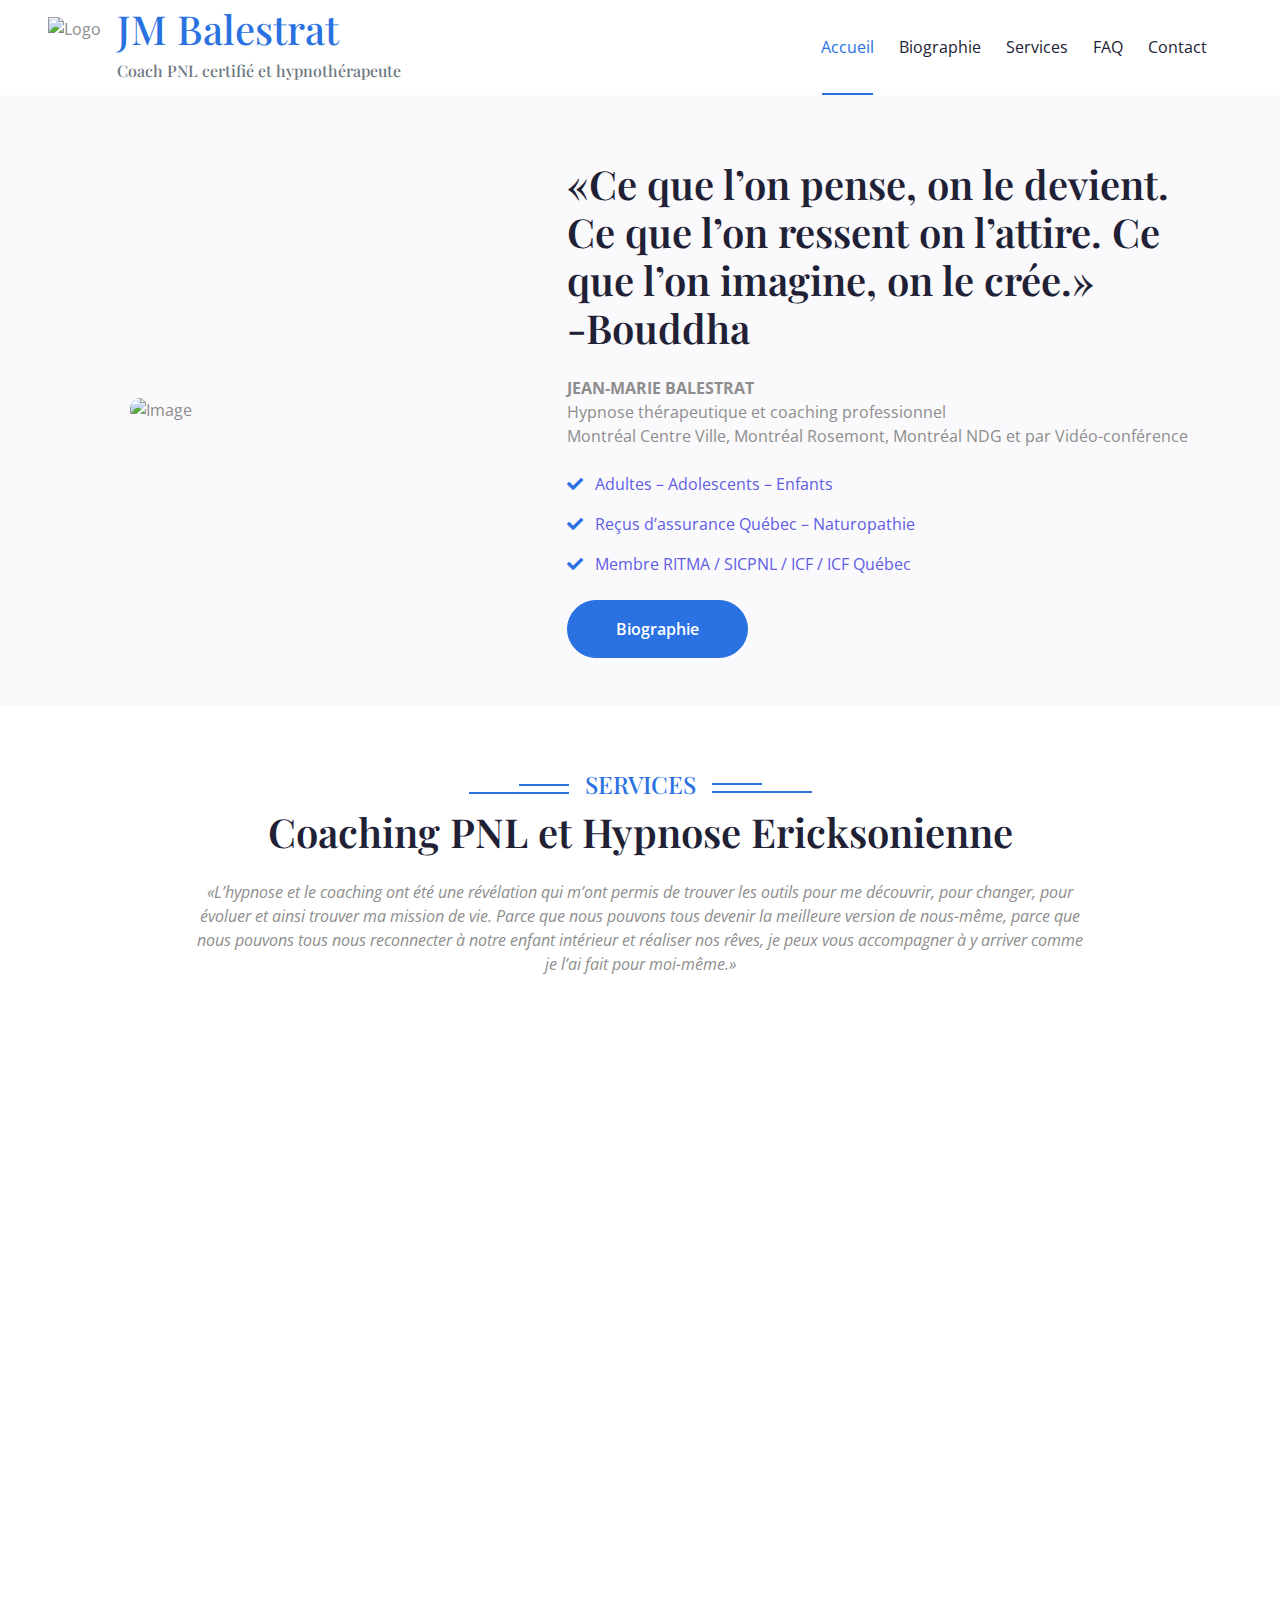
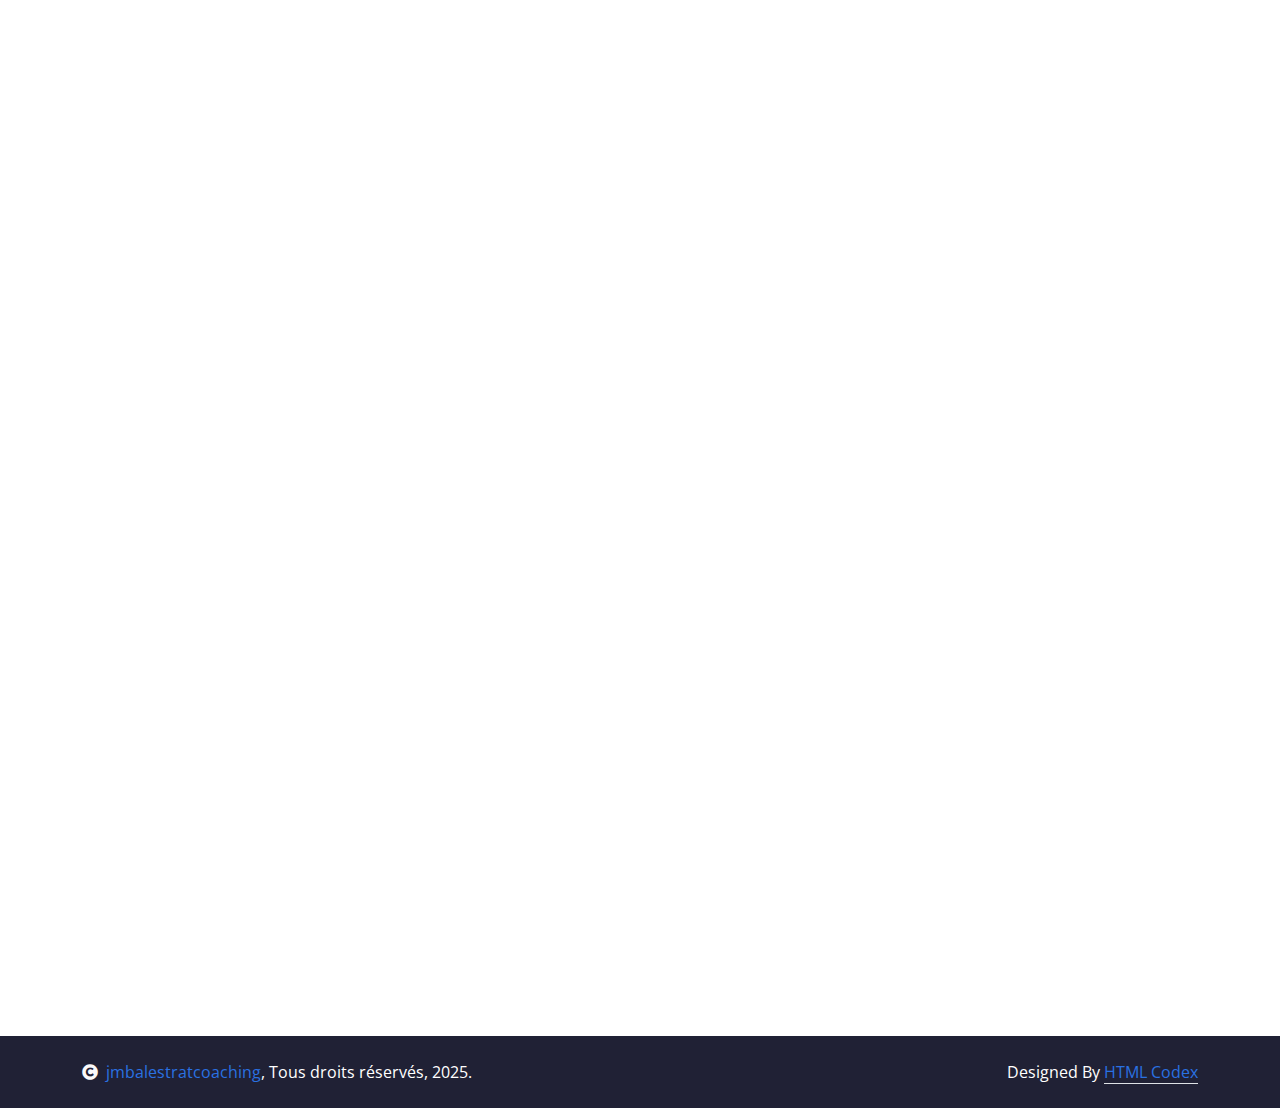
==== index.html @ 3e58485c "First commit" ====
<!DOCTYPE html>
<html lang="en">

    <head>
        <meta charset="utf-8">
        <title>Jean Marie Balestrat Coaching</title>
        <meta content="width=device-width, initial-scale=1.0" name="viewport">
        <meta content="" name="keywords">
        <meta content="" name="description">

        <!-- Google Web Fonts -->
        <link rel="preconnect" href="https://fonts.googleapis.com">
        <link rel="preconnect" href="https://fonts.gstatic.com" crossorigin>
        <link href="https://fonts.googleapis.com/css2?family=Open+Sans:wght@400;500;600&family=Playfair+Display:wght@400;500;600&display=swap" rel="stylesheet"> 

        <!-- Icon Font Stylesheet -->
        <link rel="stylesheet" href="https://use.fontawesome.com/releases/v5.15.4/css/all.css"/>
        <link href="https://cdn.jsdelivr.net/npm/bootstrap-icons@1.4.1/font/bootstrap-icons.css" rel="stylesheet">

        <!-- Libraries Stylesheet -->
        <link href="lib/animate/animate.min.css" rel="stylesheet">
        <link href="lib/owlcarousel/assets/owl.carousel.min.css" rel="stylesheet">

        <!-- Customized Bootstrap Stylesheet -->
        <link href="css/bootstrap.min.css" rel="stylesheet">

        <!-- Template Stylesheet -->
        <link href="css/style.css" rel="stylesheet">
    </head>

    <body>
        <!-- Spinner Start -->
        <div id="spinner" class="show bg-white position-fixed translate-middle w-100 vh-100 top-50 start-50 d-flex align-items-center justify-content-center">
            <div class="spinner-border text-primary" style="width: 3rem; height: 3rem;" role="status">
                <span class="sr-only">Loading...</span>
            </div>
        </div>
        <!-- Spinner End -->

        <!-- Navbar & Hero Start -->
        <div class="container-fluid position-relative p-0">
            <nav class="navbar navbar-expand-lg navbar-light bg-white px-4 px-lg-5 py-3 py-lg-0">
                <img src="img/jmbalestrat.png" alt="Logo" class="" style="height: 60px;">
                <a href="index.html" class="navbar-brand p-0 mx-3">
                    <h1 class="text-primary">JM Balestrat</h1>
                    <h2 class="text-muted" style="font-size: medium;">Coach PNL certifié et hypnothérapeute</h2>
                </a>
                <button class="navbar-toggler" type="button" data-bs-toggle="collapse" data-bs-target="#navbarCollapse">
                    <span class="fa fa-bars"></span>
                </button>
                <div class="collapse navbar-collapse" id="navbarCollapse">
                    <div class="navbar-nav ms-auto py-0">
                        <a href="index.html" class="nav-item nav-link active">Accueil</a>
                        <a href="about.html" class="nav-item nav-link">Biographie</a>
                        <a href="service.html" class="nav-item nav-link">Services</a>
                        <a href="feature.html" class="nav-item nav-link">FAQ</a>
                        <!-- <div class="nav-item dropdown">
                            <a href="#" class="nav-link dropdown-toggle" data-bs-toggle="dropdown">Pages</a>
                            <div class="dropdown-menu m-0">
                                <a href="appointment.html" class="dropdown-item">Appointment</a>
                                <a href="feature.html" class="dropdown-item">Features</a>
                                <a href="blog.html" class="dropdown-item">Our Blog</a>
                                <a href="team.html" class="dropdown-item">Our Team</a>
                                <a href="testimonial.html" class="dropdown-item">Testimonial</a>
                                <a href="404.html" class="dropdown-item">404 Page</a>
                            </div>
                        </div> -->
                        <a href="contact.html" class="nav-item nav-link">Contact</a>
                    </div>
                </div>
            </nav>
        </div>
        <!-- Navbar & Hero End -->

        <!-- About Start -->
        <div class="container-fluid about bg-light pt-5">
            <div class="container pt-5">
                <div class="row g-5 align-items-center my-3">
                    <div class="col-lg-5 wow fadeInLeft" data-wow-delay="0.2s">
                        <div class="about-img pb-5 ps-5">
                            <img src="img/jmbalestrat.png" class="img-fluid rounded w-100" style="object-fit: cover;" alt="Image">
                            <!-- <div class="about-img-inner">
                                <img src="img/about-2.jpg" class="img-fluid rounded-circle w-100 h-100" alt="Image">
                            </div> -->
                            <!-- <div class="about-experience">Jean-Marie Balestrat</div> -->
                        </div>
                    </div>
                    <div class="col-lg-7 wow fadeInRight" data-wow-delay="0.4s">
                        <div class="section-title text-start mb-5">
                            <!-- <h4 class="sub-title pe-3 mb-0">About Us</h4> -->
                            <h1 class="display-6 mb-4">«Ce que l’on pense, on le devient. Ce que l’on ressent on l’attire. Ce que l’on imagine, on le crée.» <br>-Bouddha</h1>
                            <p class="mb-4"><b>JEAN-MARIE BALESTRAT</b><br> Hypnose thérapeutique et coaching professionnel <br> Montréal Centre Ville, Montréal Rosemont, Montréal NDG et par Vidéo-conférence</p>
                            <div class="mb-4">
                                <p class="text-secondary"><i class="fa fa-check text-primary me-2"></i> Adultes – Adolescents – Enfants</p>
                                <p class="text-secondary"><i class="fa fa-check text-primary me-2"></i> Reçus d’assurance Québec – Naturopathie</p>
                                <p class="text-secondary"><i class="fa fa-check text-primary me-2"></i> Membre RITMA / SICPNL / ICF / ICF Québec</p>
                            </div>
                            <a href="about.html" class="btn btn-primary rounded-pill text-white py-3 px-5">Biographie</a>
                        </div>
                    </div>
                </div>
            </div>
        </div>
        <!-- About End -->


        <!-- Services Start -->
        <div class="container-fluid service">
            <div class="container py-5">
                <div class="section-title mb-5 wow fadeInUp" data-wow-delay="0.2s">
                    <div class="sub-style">
                        <h4 class="sub-title px-3 mb-0">Services</h4>
                    </div>
                    <h1 class="display-6 mb-4 mt-2">Coaching PNL et Hypnose Ericksonienne</h1>
                    <p class="my-3"><i>«L’hypnose et le coaching ont été une révélation qui m’ont permis de trouver les outils pour me découvrir, pour changer, pour évoluer et ainsi trouver ma mission de vie.
                        Parce que nous pouvons tous devenir la meilleure version de nous-même, parce que nous pouvons tous nous reconnecter à notre enfant intérieur et réaliser nos rêves, je peux vous accompagner à y arriver comme je l’ai fait pour moi-même.»</i></p>
                </div>
                <div class="row g-4 justify-content-center">
                    <div class="col-4 wow fadeInUp" data-wow-delay="0.1s">
                        <div class="service-item rounded">
                           <div class="service-img rounded-top">
                                <img src="img/coachingpnl.png" class="img-fluid rounded-top w-100" alt="">
                           </div>
                            <div class="service-content rounded-bottom bg-light p-4">
                                <div class="service-content-inner">
                                    <h5 class="mb-4">Coaching PNL</h5>
                                    <p class="mb-4">Dolor, sit amet consectetur adipisicing elit. Soluta inventore cum accusamus, dolor qui ullam</p>
                                    <!-- <a href="#" class="btn btn-primary rounded-pill text-white py-2 px-4 mb-2">Read More</a> -->
                                </div>
                            </div>
                        </div>
                    </div>
                    <div class="col-4 wow fadeInUp" data-wow-delay="0.3s">
                        <div class="service-item rounded">
                           <div class="service-img rounded-top">
                                <img src="img/hypnose.jpg" class="img-fluid rounded-top w-100" alt="">
                           </div>
                            <div class="service-content rounded-bottom bg-light p-4">
                                <div class="service-content-inner">
                                    <h5 class="mb-4">Hypnose Ericksonienne</h5>
                                    <p class="mb-4">Dolor, sit amet consectetur adipisicing elit. Soluta inventore cum accusamus, dolor qui ullam</p>
                                    <!-- <a href="#" class="btn btn-primary rounded-pill text-white py-2 px-4 mb-2">Read More</a> -->
                                </div>
                            </div>
                        </div>
                    </div>
                    <div class="col-12 text-center wow fadeInUp" data-wow-delay="0.2s">
                        <a class="btn btn-primary rounded-pill text-white py-3 px-5" href="#">En savoir plus</a>
                    </div>
                </div>
            </div>
        </div>
        <!-- Services End -->

        <!-- Testimonial Start -->
        <div class="container-fluid testimonial py-5 wow zoomInDown" data-wow-delay="0.1s">
            <div class="container pb-5">
                <div class="section-title">
                    <h1 class="display-5">Ce qu'ils en pensent</h1>
                </div>
                <div class="testimonial-carousel owl-carousel">
                    <div class="testimonial-item">
                        <div class="testimonial-inner p-5">
                            <div class="testimonial-inner-img mb-4">
                                <img src="img/reviews1image.png" class="img-fluid rounded-circle" alt="">
                            </div>
                            <p class="text-white fs-7 px-2">Excellente expérience. Jean-Marie Balestrat est vraiment compétent et humain. J'ai cessé de fumer et j'ai appris plusieurs choses sur moi. Je le recommande sans hésitation.
                            </p>
                            <div class="text-center">
                                <div class="d-flex justify-content-center">
                                    <i class="fas fa-star text-secondary"></i>
                                    <i class="fas fa-star text-secondary"></i>
                                    <i class="fas fa-star text-secondary"></i>
                                    <i class="fas fa-star text-secondary"></i>
                                    <i class="fas fa-star text-secondary"></i>
                                </div>
                                <h5 class="my-2">Monique Lévesque</h5>
                            </div>
                        </div>
                    </div>
                    <div class="testimonial-item">
                        <div class="testimonial-inner p-5">
                            <div class="testimonial-inner-img mb-4">
                                <img src="img/reviews2image.png" class="img-fluid rounded-circle" alt="">
                            </div>
                            <p class="text-white fs-7 px-2">Super belle expérience je recommande absolument Jean-Marie Balestrat. Merveilleux et très attentionné. Moi c’était pour le deuil de mon père et l’expérience m’a beaucoup aidée.
                            </p>
                            <div class="text-center">
                                <div class="d-flex justify-content-center">
                                    <i class="fas fa-star text-secondary"></i>
                                    <i class="fas fa-star text-secondary"></i>
                                    <i class="fas fa-star text-secondary"></i>
                                    <i class="fas fa-star text-secondary"></i>
                                    <i class="fas fa-star text-secondary"></i>
                                </div>
                                <h5 class="my-2">Linda Provencal</h5>
                            </div>
                        </div>
                    </div>
                </div>
                <div class="col-12 text-center wow fadeInUp mt-5" data-wow-delay="0.2s">
                    <a class="btn btn-primary rounded-pill text-white py-3 px-5" target="_blank" 
                    href="https://www.google.com/maps/place/Solutions+Hypnosis+Jean+Marie+Balestrat/@45.5561434,-73.570605,17z/data=!4m16!1m9!3m8!1s0x4cc91db3c9da1457:0x9fa3d6c84cbbb3fb!2sSolutions+Hypnosis+Jean+Marie+Balestrat!8m2!3d45.5561434!4d-73.570605!9m1!1b1!16s%2Fg%2F11s60h0s4y!3m5!1s0x4cc91db3c9da1457:0x9fa3d6c84cbbb3fb!8m2!3d45.5561434!4d-73.570605!16s%2Fg%2F11s60h0s4y?entry=ttu&g_ep=EgoyMDI1MDMwNC4wIKXMDSoASAFQAw%3D%3D">
                    Voir plus de témoignages</a>
                </div>
            </div>
        </div>
        <!-- Testimonial End -->

        <!-- Footer Start -->
        <div class="container-fluid footer py-5 wow fadeIn" data-wow-delay="0.2s">
            <div class="container py-5">
                <div class="row g-5 justify-content-center text-center">
                    <div class="col-4">
                        <div class="footer-item d-flex flex-column">
                            <h4 class="mb-4 text-white">Liens rapides</h4>
                            <a href=""><i class="fas fa-angle-right me-2"></i> Biographie</a>
                            <a href=""><i class="fas fa-angle-right me-2"></i> Services</a>
                            <a href=""><i class="fas fa-angle-right me-2"></i> FAQ</a>
                            <a href=""><i class="fas fa-angle-right me-2"></i> Contact</a>
                        </div>
                    </div>
                    <div class="col-4">
                        <div class="footer-item d-flex flex-column">
                            <h4 class="mb-4 text-white">Contact</h4>
                            <a href=""><i class="fa fa-map-marker-alt me-2"></i> Montréal Centre-ville, NDG et Rosemont</a>
                            <a href=""><i class="fas fa-envelope me-2"></i> jm.balestrat@solutionshypnose.ca</a>
                            <a href=""><i class="fas fa-phone me-2"></i> +1 514 248 8753</a>
                        </div>
                    </div>
                </div>
            </div>
        </div>
        <!-- Footer End -->
        
        <!-- Copyright Start -->
        <div class="container-fluid copyright py-4">
            <div class="container">
                <div class="row g-4 align-items-center">
                    <div class="col-md-6 text-center text-md-start mb-md-0">
                        <span class="text-white"><a href="#"><i class="fas fa-copyright text-light me-2"></i>jmbalestratcoaching</a>, Tous droits réservés, 2025.</span>
                    </div>
                    <div class="col-md-6 text-center text-md-end text-white">
                        Designed By <a class="border-bottom" href="https://htmlcodex.com">HTML Codex</a>
                    </div>
                </div>
            </div>
        </div>
        <!-- Copyright End -->

        <!-- Back to Top -->
        <!-- <a href="#" class="btn btn-primary btn-lg-square back-to-top"><i class="fa fa-arrow-up"></i></a>    -->

        <!-- JavaScript Libraries -->
        <script src="https://ajax.googleapis.com/ajax/libs/jquery/3.6.4/jquery.min.js"></script>
        <script src="https://cdn.jsdelivr.net/npm/bootstrap@5.0.0/dist/js/bootstrap.bundle.min.js"></script>
        <script src="lib/wow/wow.min.js"></script>
        <script src="lib/easing/easing.min.js"></script>
        <script src="lib/waypoints/waypoints.min.js"></script>
        <script src="lib/owlcarousel/owl.carousel.min.js"></script>
        

        <!-- Template Javascript -->
        <script src="js/main.js"></script>
        
    </body>

</html>
---- css/style.css ----
/*** Spinner Start ***/
/*** Spinner ***/
#spinner {
    opacity: 0;
    visibility: hidden;
    transition: opacity .5s ease-out, visibility 0s linear .5s;
    z-index: 99999;
}

#spinner.show {
    transition: opacity .5s ease-out, visibility 0s linear 0s;
    visibility: visible;
    opacity: 1;
}
/*** Spinner End ***/

.back-to-top {
    position: fixed;
    right: 30px;
    bottom: 30px;
    display: flex;
    width: 45px;
    height: 45px;
    align-items: center;
    justify-content: center;
    transition: 0.5s;
    z-index: 99;
}

/*** Button Start ***/
.btn {
    font-weight: 600;
    transition: .5s;
}

.btn-square {
    width: 32px;
    height: 32px;
}

.btn-sm-square {
    width: 34px;
    height: 34px;
}

.btn-md-square {
    width: 44px;
    height: 44px;
}

.btn-lg-square {
    width: 56px;
    height: 56px;
}

.btn-square,
.btn-sm-square,
.btn-md-square,
.btn-lg-square {
    padding: 0;
    display: flex;
    align-items: center;
    justify-content: center;
    font-weight: normal;
    border-radius: 50%;
}

.btn.btn-primary {
    box-shadow: inset 0 0 0 0 var(--bs-primary);
}

.btn.btn-primary:hover {
    box-shadow: inset 300px 0 0 0 var(--bs-light) !important;
    color: var(--bs-primary) !important;
}

.btn.btn-light {
    box-shadow: inset 0 0 0 0 var(--bs-primary);
}

.btn.btn-light:hover {
    box-shadow: inset 300px 0 0 0 var(--bs-primary);
    color: var(--bs-light) !important;
}

.btn-hover {
    transition: 0.5s;
}

.btn-hover:hover {
    color: var(--bs-secondary) !important;
}

/*** Section Title Start ***/
.section-title {
    max-width: 900px;
    text-align: center;
    margin: 0 auto;
}

.section-title .sub-style {
    position: relative;
    display: inline-block;
    text-transform: uppercase;
    color: var(--bs-primary);
}

.section-title .sub-style::before {
    content: "";
    width: 100px;
    position: absolute;
    top: 50%;
    left: 0;
    transform: translateY(-50%);
    margin-top: 8px;
    margin-left: -100px;
    border: 1px solid var(--bs-primary) !important;
}

.section-title .sub-style::after {
    content: "";
    width: 50px;
    position: absolute;
    top: 50%;
    left: 0;
    transform: translateY(-50%);
    margin-bottom: 5px;
    margin-left: -50px;
    border: 1px solid var(--bs-primary) !important;
}

.sub-title {
    position: relative;
    display: inline-block;
    text-transform: uppercase;
    color: var(--bs-primary);
}

.sub-title::before {
    content: "";
    width: 100px;
    position: absolute;
    top: 50%;
    right: 0;
    transform: translateY(-50%);
    margin-top: 8px;
    margin-right: -100px;
    border: 1px solid var(--bs-primary) !important;
}

.sub-title::after {
    content: "";
    width: 50px;
    position: absolute;
    top: 50%;
    right: 0;
    transform: translateY(-50%);
    margin-bottom: 8px;
    margin-right: -50px;
    border: 1px solid var(--bs-primary) !important;
}


/*** Topbar Start ***/
.fixed-top .container {
    transition: 0.5s;
}

.topbar {
    padding: 2px 10px 2px 20px;
    background: var(--bs-primary) !important;
}

.topbar a,
.topbar a i {
    transition: 0.5s;
}

.topbar a:hover,
.topbar a i:hover {
    color: var(--bs-secondary) !important;
}


@media (max-width: 576px) {
    .topbar {
        display: none;    
    }
}
/*** Topbar End ***/


/*** Navbar ***/
.navbar-light .navbar-nav .nav-link {
    font-family: 'Open Sans', sans-serif;
    position: relative;
    margin-right: 25px;
    padding: 35px 0;
    color: var(--bs-dark) !important;
    font-size: 16px;
    font-weight: 400;
    outline: none;
    transition: .5s;
}

.sticky-top.navbar-light .navbar-nav .nav-link {
    padding: 20px 0;
    color: var(--dark) !important;
}

.navbar-light .navbar-nav .nav-link:hover,
.navbar-light .navbar-nav .nav-link.active {
    color: var(--bs-primary) !important;
}

.navbar-light .navbar-brand img {
    max-height: 50px;
    transition: .5s;
}

.sticky-top.navbar-light .navbar-brand img {
    max-height: 45px;
}

.navbar .dropdown-toggle::after {
    border: none;
    content: "\f107";
    font-family: "Font Awesome 5 Free";
    font-weight: 600;
    vertical-align: middle;
    margin-left: 8px;
}

@media (min-width: 1200px) {
    .navbar .nav-item .dropdown-menu {
        display: block;
        visibility: hidden;
        top: 100%;
        transform: rotateX(-75deg);
        transform-origin: 0% 0%;
        border: 0;
        border-radius: 10px;
        transition: .5s;
        opacity: 0;
    }
}

.dropdown .dropdown-menu a:hover {
    background: var(--bs-primary);
    color: var(--bs-white);
}

.navbar .nav-item:hover .dropdown-menu {
    transform: rotateX(0deg);
    visibility: visible;
    background: var(--bs-light) !important;
    transition: .5s;
    opacity: 1;
}

@media (max-width: 991.98px) {
    .sticky-top.navbar-light {
        position: relative;
        background: var(--bs-white);
    }

    .navbar.navbar-expand-lg .navbar-toggler {
        padding: 10px 20px;
        border: 1px solid var(--bs-primary);
        color: var(--bs-primary);
    }

    .navbar-light .navbar-collapse {
        margin-top: 15px;
        border-top: 1px solid #DDDDDD;
    }

    .navbar-light .navbar-nav .nav-link,
    .sticky-top.navbar-light .navbar-nav .nav-link {
        padding: 10px 0;
        margin-left: 0;
        color: var(--bs-dark) !important;
    }

    .navbar-light .navbar-brand img {
        max-height: 45px;
    }
}

@media (min-width: 992px) {
    .navbar-light {
        position: absolute;
        width: 100%;
        top: 0;
        left: 0;
        border-bottom: 1px solid rgba(255, 255, 255, .1);
        z-index: 999;
    }
    
    .sticky-top.navbar-light {
        position: fixed;
        background: var(--bs-light) !important;
    }

    .navbar-light .navbar-nav .nav-link::before {
        position: absolute;
        content: "";
        width: 0;
        height: 2px;
        bottom: -1px;
        left: 50%;
        background: var(--bs-primary);
        transition: .5s;
    }

    .navbar-light .navbar-nav .nav-link:hover::before,
    .navbar-light .navbar-nav .nav-link.active::before {
        width: calc(100% - 2px);
        left: 1px;
    }

    .navbar-light .navbar-nav .nav-link.nav-contact::before {
        display: none;
    }
}
/*** Carousel Hero Header Start ***/
.header-carousel {
    position: relative; 
}

.header-carousel .owl-nav .owl-prev {
    position: absolute;
    width: 70px;
    height: 70px;
    top: 50%;
    left: 20px;
    transform: translateY(-50%);
    border-radius: 50%;
    background: var(--bs-primary);
    color: var(--bs-white);
    font-size: 30px;
    display: flex;
    align-items: center;
    justify-content: center;
    transition: 0.5s;
}

.header-carousel .owl-nav .owl-next {
    position: absolute;
    width: 70px;
    height: 70px;
    top: 50%;
    right: 20px;
    transform: translateY(-50%);
    border-radius: 50%;
    background: var(--bs-primary);
    color: var(--bs-white);
    font-size: 30px;
    display: flex;
    align-items: center;
    justify-content: center;
    transition: 0.5s;
}

.header-carousel .owl-nav .owl-prev,
.header-carousel .owl-nav .owl-next {
    transition: 0.5s;
}

.header-carousel .owl-nav .owl-prev:hover,
.header-carousel .owl-nav .owl-next:hover {
    box-shadow: inset 150px 0 0 0 var(--bs-light) !important;
    color: var(--bs-primary) !important;
}

@media (max-width: 576px) {
    .header-carousel .owl-nav .owl-prev,
    .header-carousel .owl-nav .owl-next {
        top: 630px;
        transition: 0.5s;
    }

    .header-carousel .header-carousel-item .carousel-caption .carousel-caption-content {
        width: 95% !important;
    }
 
}

.header-carousel .header-carousel-item,
.header-carousel .header-carousel-item img {
    position: relative;
    width: 100%;
    height: 700px;
    margin-top: 95px;
    display: block;
    object-fit: cover;
    transition: 0.5s;

}

@media (max-width: 992px) {
    .header-carousel .header-carousel-item,
    .header-carousel .header-carousel-item img {
        margin-top: 0;
        transition: 0.5s;
    }

}

@media (min-width: 992px) {
    .header-carousel .owl-nav .owl-prev,
    .header-carousel .owl-nav .owl-next {
        margin-top: 50px;
    }
}

.header-carousel .header-carousel-item .carousel-caption {
    width: 100%;
    height: 100%;
    position: absolute;
    top: 0;
    left: 0;
    padding: 100px 0;
    display: flex;
    align-items: center;
    justify-content: center;
    background: rgba(0, 0, 0, .5);
}

.header-carousel .header-carousel-item .carousel-caption .carousel-caption-content {
    position: relative;
    width: 75%;
    
}
/*** Carousel Hero Header End ***/


/*** Single Page Hero Header Start ***/
.bg-breadcrumb {
    background: linear-gradient(rgba(0, 0, 0, 0.5), rgba(0, 0, 0, 0.5)), url(../img/carousel-2.jpg);
    background-position: center center;
    background-repeat: no-repeat;
    background-size: cover;
    padding: 160px 0 60px 0;
}

.bg-breadcrumb .breadcrumb-item a {
    color: var(--bs-white) !important;
}
/*** Single Page Hero Header End ***/


/*** Service Start ***/
.service2{
    background: var(--bs-light);
}

.service .service-item {
    box-shadow: 0 0 45px rgba(0, 0, 0, .2) ;
}

.service .service-item .service-img {
    position: relative;
    overflow: hidden;
    z-index: 1;
}

.service .service-item .service-img img {
    transition: 0.5s;
}

.service .service-item .service-img::before {
    width: 100%;
    height: 0;
    position: absolute;
    content: "";
    top: 0;
    left: 0;
    border-top-right-radius: 10px;
    border-top-left-radius: 10px;
    transition: 0.5s;
    z-index: 5;
    
}

.service .service-item:hover .service-img::before {
    height: 100%;
    background: rgba(6, 65, 203, 0.5);
}

.service .service-item .service-img:hover img {
    transform: scale(1.3);
}

.service .service-item .service-content {
    position: relative;
    z-index: 2;

}

.service .service-item .service-content::before {
    width: 100%;
    height: 8px;
    position: absolute;
    content: "";
    bottom: 0;
    left: 0;
    border-bottom-left-radius: 10px;
    border-bottom-right-radius: 10px;
    background: rgba(6, 65, 203, 0.5);
    transition: 0.5s;
    z-index: 3;
}

.service .service-item:hover .service-content::before {
    background: rgba(6, 65, 203, 0.5);
    height: 100%;
}

.service .service-item .service-content .service-content-inner {
    transition: 0.5s;
}


.service .service-item:hover .service-content .service-content-inner {
    position: relative;
    color: var(--bs-white) !important;
    z-index: 9;
}
.service .service-item:hover .service-content .service-content-inner h5 {
    color: var(--bs-secondary);
}

/*** Service End ***/

/*--------------------------------------------------------------
# Frequently Asked Questions
--------------------------------------------------------------*/
  .faq .faq-list {
    padding: 0;
    list-style: none;
  }
  
  .faq .faq-list li {
    border-bottom: 1px solid #d4e5fc;
    margin-bottom: 20px;
    padding-bottom: 20px;
  }
  
  .faq .faq-list .question {
    display: block;
    position: relative;
    font-size: 18px;
    line-height: 24px;
    font-weight: 400;
    padding-left: 25px;
    cursor: pointer;
    transition: 0.3s;
    color: #2a71e2;
  }
  
  .faq .faq-list i {
    font-size: 16px;
    position: absolute;
    left: 0;
    top: -2px;
  }
  
  .faq .faq-list p {
    margin-bottom: 0;
    padding: 10px 0 0 25px;
  }
  
  .faq .faq-list .icon-show {
    display: none;
  }
  
  .faq .faq-list .collapsed {
    color: #343a40;
  }
  
  .faq .faq-list .collapsed:hover {
    color: #2a71e2;
  }
  
  .faq .faq-list .collapsed .icon-show {
    display: inline-block;
    transition: 0.6s;
  }
  
  .faq .faq-list .collapsed .icon-close {
    display: none;
    transition: 0.6s;
  }

/*** About Start ***/
.about .about-img {
    position: relative;
    overflow: hidden;
    height: 100%;
    border-radius: 10px;
}

.about .about-img .about-img-inner {
    position: absolute;
    left: 0; 
    bottom: 0; 
    border: 10px solid; 
    border-color: var(--bs-white) var(--bs-white) var(--bs-white) var(--bs-white);
    border-radius: 50%;

}

.about .about-img .about-experience {
    position: absolute;
    top: 125px; 
    left: -125px; 
    transform: rotate(-90deg);
    background: transparent;
    color: var(--bs-primary);
    font-size: 20px;
    font-weight: 600;
    letter-spacing: 4px;
}

/*** About End ***/

/*** Feature Start ***/
.feature .feature-item {
    position: relative;
    display: flex;
    border: 1px solid var(--bs-primary);
    border-radius: 10px;
    background: var(--bs-light);
    transition: 0.5s;

}

.feature .feature-item::before {
    width: 0;
    height: 100%;
    content: "";
    position: absolute;
    top: 0;
    left: 0;
    border-radius: 10px;
    transition: 0.5s;
}

.feature .feature-item:hover::before {
    width: 100%;
    background: var(--bs-primary);
}

.feature .feature-item .feature-icon {
    display: inline-flex;
    border-radius: 10px;
    transition: 0.5s;
}

.feature .feature-item:hover .feature-icon {
    position: relative;
    z-index: 2;
}

.feature .feature-item:hover .feature-content {
    position: relative;
    color: var(--bs-white);
    z-index: 2;
}

.feature .feature-item:hover .feature-content h5 {
    color: var(--bs-dark);
}
/*** Feature End ***/


/*** Appointment Start ***/
.appointment {
    background: linear-gradient(rgba(255, 255, 255, 0.9), rgba(255, 255, 255, 0.9)), url(../img/carousel-2.jpg);
    background-position: center center;
    background-repeat: no-repeat;
    background-size: cover;
    background-attachment: fixed;
}

.appointment .appointment-form {
    background: rgba(239, 162, 134, 0.3);
}

.appointment .appointment-form .btn.btn-primary {
    box-shadow: inset 0 0 0 0 var(--bs-primary);
}

.appointment .appointment-form .btn.btn-primary:hover {
    box-shadow: inset 600px 0 0 0 var(--bs-light) !important;
    color: var(--bs-primary) !important;
}
/*** Youtube Video start ***/
.video {
    position: relative;
}

.video .btn-play {
    position: absolute;
    z-index: 3;
    top: 50%;
    left: 50%;
    transform: translate(-50%, -50%);
    box-sizing: content-box;
    display: block;
    width: 33px;
    height: 44px;
    border-radius: 50%;
    transition: 0.5s;
    

}

.video .btn-play:before {
    content: "";
    position: absolute;
    z-index: 0;
    left: 50%;
    top: 50%;
    transform: translate(-50%, -50%);
    display: block;
    width: 115px;
    height: 115px;
    background: var(--bs-primary);
    border-radius: 50%;
    animation: pulse-border 1500ms ease-out infinite;
    transition: 0.5s;
}

.video .btn-play:after {
    content: "";
    position: absolute;
    z-index: 1;
    left: 50%;
    top: 50%;
    transform: translate(-50%, -50%);
    display: block;
    width: 100px;
    height: 100px;
    background: var(--bs-secondary);
    border-radius: 50%;
    transition: all 300ms;
}

.video .btn-play span {
    display: block;
    position: relative;
    z-index: 3;
    width: 0;
    height: 0;
    border-left: 33px solid var(--bs-white);
    border-top: 22px solid transparent;
    border-bottom: 22px solid transparent;
    margin-left: 5px;
}

@keyframes pulse-border {
    0% {
        transform: translateX(-50%) translateY(-50%) translateZ(0) scale(1);
        opacity: 1;
    }

    100% {
        transform: translateX(-50%) translateY(-50%) translateZ(0) scale(1.5);
        opacity: 0;
    }
}

#videoModal {
    z-index: 99999;
}

#videoModal .modal-dialog {
    position: relative;
    max-width: 800px;
    margin: 60px auto 0 auto;
}

#videoModal .modal-body {
    position: relative;
    padding: 0px;
}

#videoModal .close {
    position: absolute;
    width: 30px;
    height: 30px;
    right: 0px;
    top: -30px;
    z-index: 999;
    font-size: 30px;
    font-weight: normal;
    color: #ffffff;
    background: #000000;
    opacity: 1;
}
/*** Youtube Video End ***/
/*** Appointment End ***/


/*** Team Start ***/
.team .team-item .team-img {
    position: relative;
    overflow: hidden;
}

.team .team-item .team-img::before {
    position: absolute;
    content: "";
    width: 100%;
    height: 100%;
    top: 0;
    left: 0;
    border-top-right-radius: 10px;
    border-top-left-radius: 10px;
    transition: 0.5s;
}

.team .team-item .team-img .team-icon {
    position: absolute;
    bottom: -125px;
    left: 50%;
    transform: translateX(-50%);
    transition: 0.5s;
}

.team .team-item .team-img:hover .team-icon {
    margin-bottom: 145px;
}

.team .team-item:hover .team-img::before {
    background: rgba(21, 185, 217, .3);
}

.team .team-item .team-content {
    color: var(--bs-primary);
    transition: 0.5s;
}

.team .team-item .team-content h5 {
    color: var(--bs-secondary);
    transition: 0.5s;
}

.team .team-item:hover .team-content h5 {
    color: var(--bs-dark);
}

.team .team-item:hover .team-content {
    background: var(--bs-primary);
    color: var(--bs-white);
}
/*** Team End ***/


/*** testimonial Start ***/
.testimonial {
    background: linear-gradient(#2a71e2, #89abe1);
    background-position: center center;
    background-repeat: no-repeat;
    background-size: cover;
    background-attachment: fixed;
}

.testimonial .testimonial-item .testimonial-inner {
    display: flex;
    flex-direction: column;
    align-items: center;
    text-align: center;
    border-radius: 10px;
    background: transparent;
}

.testimonial .testimonial-item .testimonial-inner .testimonial-inner-img {
    width: 50px;
    height: 50px;
    border-radius: 50%;
    border: 2px solid var(--bs-white);
}

.testimonial .testimonial-carousel.owl-carousel {
    position: relative;
}

.testimonial .testimonial-carousel .owl-nav .owl-prev {
    position: absolute;
    top: 50%;
    left: -20px;
    transform: translateY(-50%);
    width: 60px;
    height: 60px;
    border-radius: 50%;
    display: flex;
    align-items: center;
    justify-content: center;
    font-size: 20px;
    background: var(--bs-light);
    color: var(--bs-primary);
    transition: 0.5s;
}

.testimonial .testimonial-carousel .owl-nav .owl-next {
    position: absolute;
    top: 50%;
    right: -20px;
    transform: translateY(-50%);
    width: 60px;
    height: 60px;
    border-radius: 50%;
    display: flex;
    align-items: center;
    justify-content: center;
    font-size: 20px;
    background: var(--bs-light);
    color: var(--bs-primary);
    transition: 0.5s;
}


.testimonial .testimonial-carousel .owl-nav .owl-prev:hover,
.testimonial .testimonial-carousel .owl-nav .owl-next:hover {
    box-shadow: inset 100px 0 0 0 var(--bs-primary) !important;
    color: var(--bs-white) !important;
}


@media (max-width: 900px) {
    .testimonial .testimonial-carousel .owl-nav .owl-prev {
        margin-top: -190px;
        margin-left: 40px;
    }

    .testimonial .testimonial-carousel .owl-nav .owl-next {
        margin-top: -190px;
        margin-right: 40px;
    }
    
}

.testimonial-carousel .owl-dots {
    display: flex;
    justify-content: center;
    margin-top: 20px;
}

.testimonial-carousel .owl-dots .owl-dot {
    width: 20px;
    height: 20px;
    border-radius: 50%;
    margin-right: 15px;
    border: 1px solid var(--bs-white);
    background: transparent;
    transition: 0.5s;
}

.testimonial-carousel .owl-dots .owl-dot.active {
    width: 20px;
    height: 20px;
    background: var(--bs-secondary) !important;
}

.testimonial-carousel .owl-dots .owl-dot span {
    position: relative;
    margin-top: 50%;
    margin-left: 50%;
    transform: translate(-50%, -50%);
    display: flex;
    align-items: center;
    justify-content: center;
}

.testimonial-carousel .owl-dots .owl-dot span::after {
    content: "";
    position: absolute;
    top: 50%;
    right: 1px;
    transform: translateY(-50%);
    width: 8px;
    height: 8px;
    border-radius: 8px;
    display: flex;
    align-items: center;
    justify-content: center;
    text-align: center;
    background: var(--bs-white);
}

.testimonial .testimonial-carousel .testimonial-item .testimonial-inner p.fs-7 {
    transition: 0.5s;
}

@media (min-width: 900px) {
    .testimonial .testimonial-carousel .testimonial-item .testimonial-inner p.fs-7 {
        font-size: 20px;
    }
}


/* Testimonial Section Title Start */
.testimonial .section-title {
    max-width: 900px;
    text-align: center;
    margin: 0 auto;
}

.testimonial .section-title .sub-style {
    position: relative;
    display: inline-block;
    text-transform: uppercase;
    color: var(--bs-primary);
}

.testimonial .section-title .sub-style::before {
    content: "";
    width: 100px;
    position: absolute;
    top: 50%;
    left: 0;
    transform: translateY(-50%);
    margin-top: 8px;
    margin-left: -100px;
    border: 1px solid var(--bs-white) !important;
}

.testimonial .section-title .sub-style::after {
    content: "";
    width: 50px;
    position: absolute;
    top: 50%;
    left: 0;
    transform: translateY(-50%);
    margin-bottom: 5px;
    margin-left: -50px;
    border: 1px solid var(--bs-white) !important;
}

.testimonial .section-title .sub-title {
    position: relative;
    display: inline-block;
    text-transform: uppercase;
    color: var(--bs-primary);
}

.testimonial .section-title .sub-title::before {
    content: "";
    width: 100px;
    position: absolute;
    top: 50%;
    right: 0;
    transform: translateY(-50%);
    margin-top: 8px;
    margin-right: -100px;
    border: 1px solid var(--bs-white) !important;
}

.testimonial .section-title .sub-title::after {
    content: "";
    width: 50px;
    position: absolute;
    top: 50%;
    right: 0;
    transform: translateY(-50%);
    margin-bottom: 8px;
    margin-right: -50px;
    border: 1px solid var(--bs-white) !important;
}
/*** Testimonial End ***/


/*** Blog Start ***/
.blog .blog-item .blog-img {
    position: relative;
    overflow: hidden;
    border-top-right-radius: 10px;
    border-top-left-radius: 10px;
}

.blog .blog-item .blog-img::after {
    content: "";
    position: absolute;
    top: 0;
    left: 0;
    width: 100%;
    height: 100%;
    border-top-right-radius: 10px;
    border-top-left-radius: 10px;
    transition: 0.5s;
}

.blog .blog-item .blog-img img {
    transition: 0.5s;
}

.blog .blog-item .blog-img:hover img {
    transform: scale(1.3);
}

.blog .blog-item:hover .blog-img::after {
    background: rgba(21, 185, 217, .5);
}

.blog .blog-item .blog-centent {
    background: var(--bs-light);
    border: 1px solid var(--bs-primary);
    border-top: 0;
    border-bottom-left-radius: 10px;
    border-bottom-right-radius: 10px;
}
/*** Blog End ***/


/*** Contact Start ***/
.contact {
    background: linear-gradient(#2a71e2, #89abe1);
    background-position: center center;
    background-repeat: no-repeat;
    background-size: cover;
    background-attachment: fixed;
}


.contact .contact-form .btn.btn-light {
    box-shadow: inset 0 0 0 0 var(--bs-primary);
}

.contact .contact-form .btn.btn-light:hover {
    box-shadow: inset 600px 0 0 0 var(--bs-primary) !important;
    color: var(--bs-white) !important;
}

.contact .contact-form .form-floating input,
.contact .contact-form .form-floating textarea,
.contact .contact-form .form-floating label {
    color: var(--bs-light);
}



/* Testimonial Section Title Start */
.contact .section-title {
    max-width: 900px;
    text-align: center;
    margin: 0 auto;
}

.contact .section-title .sub-style {
    position: relative;
    display: inline-block;
    text-transform: uppercase;
    color: var(--bs-primary);
}

.contact .section-title .sub-style::before {
    content: "";
    width: 100px;
    position: absolute;
    top: 50%;
    left: 0;
    transform: translateY(-50%);
    margin-top: 8px;
    margin-left: -100px;
    border: 1px solid var(--bs-white) !important;
}

.contact .section-title .sub-style::after {
    content: "";
    width: 50px;
    position: absolute;
    top: 50%;
    left: 0;
    transform: translateY(-50%);
    margin-bottom: 5px;
    margin-left: -50px;
    border: 1px solid var(--bs-white) !important;
}

.contact .section-title .sub-title {
    position: relative;
    display: inline-block;
    text-transform: uppercase;
    color: var(--bs-primary);
}

.contact .section-title .sub-title::before {
    content: "";
    width: 100px;
    position: absolute;
    top: 50%;
    right: 0;
    transform: translateY(-50%);
    margin-top: 8px;
    margin-right: -100px;
    border: 1px solid var(--bs-white) !important;
}

.contact .section-title .sub-title::after {
    content: "";
    width: 50px;
    position: absolute;
    top: 50%;
    right: 0;
    transform: translateY(-50%);
    margin-bottom: 8px;
    margin-right: -50px;
    border: 1px solid var(--bs-white) !important;
}
/*** Contact End ***/


/*** Footer Start ***/
.footer {
    background: rgba(0, 0, 0, 0.9);
    background-position: center center;
    background-repeat: no-repeat;
    background-size: cover;
}
.footer .footer-item a {
    line-height: 35px;
    color: var(--bs-body);
    transition: 0.5s;
}

.footer .footer-item p {
    line-height: 35px;
}

.footer .footer-item a:hover {
    color: var(--bs-primary);
}

/*** Footer End ***/

/*** copyright Start ***/
.copyright {
    background: var(--bs-dark) !important;
}
/*** copyright end ***/
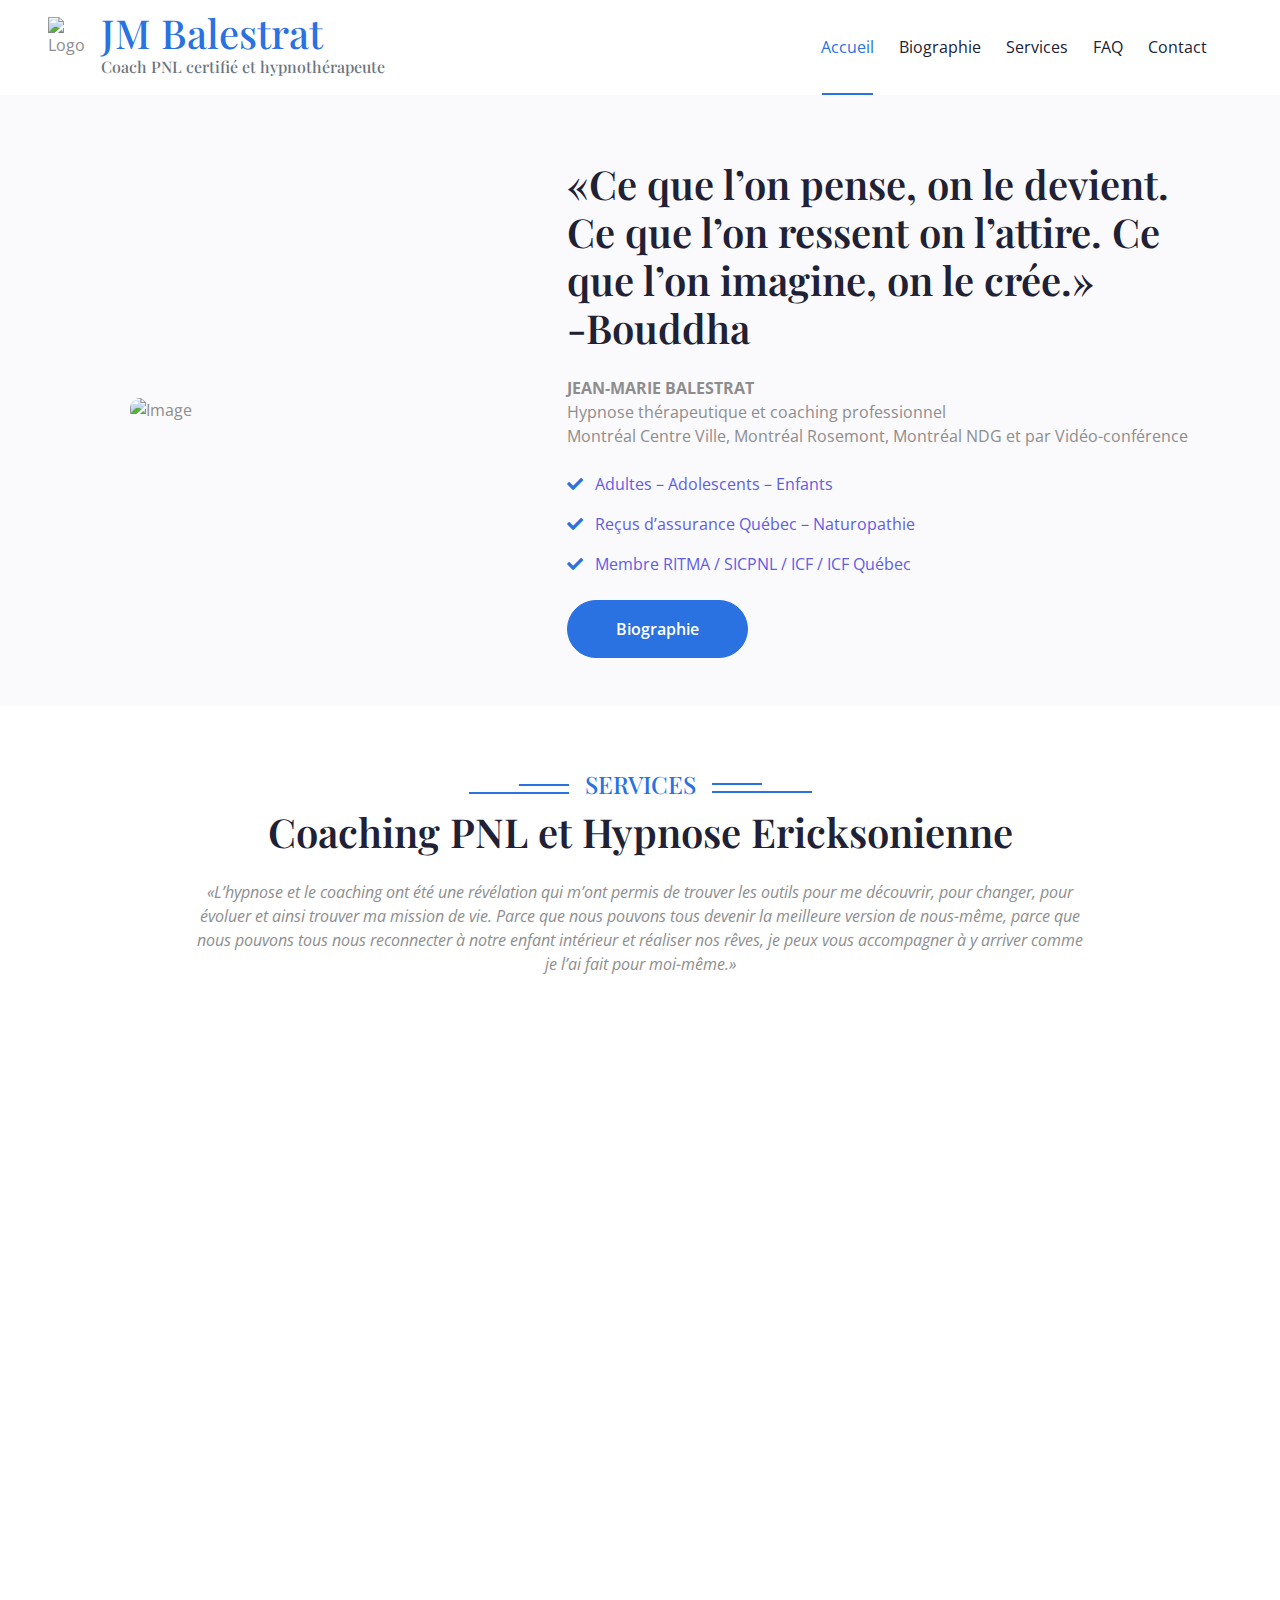
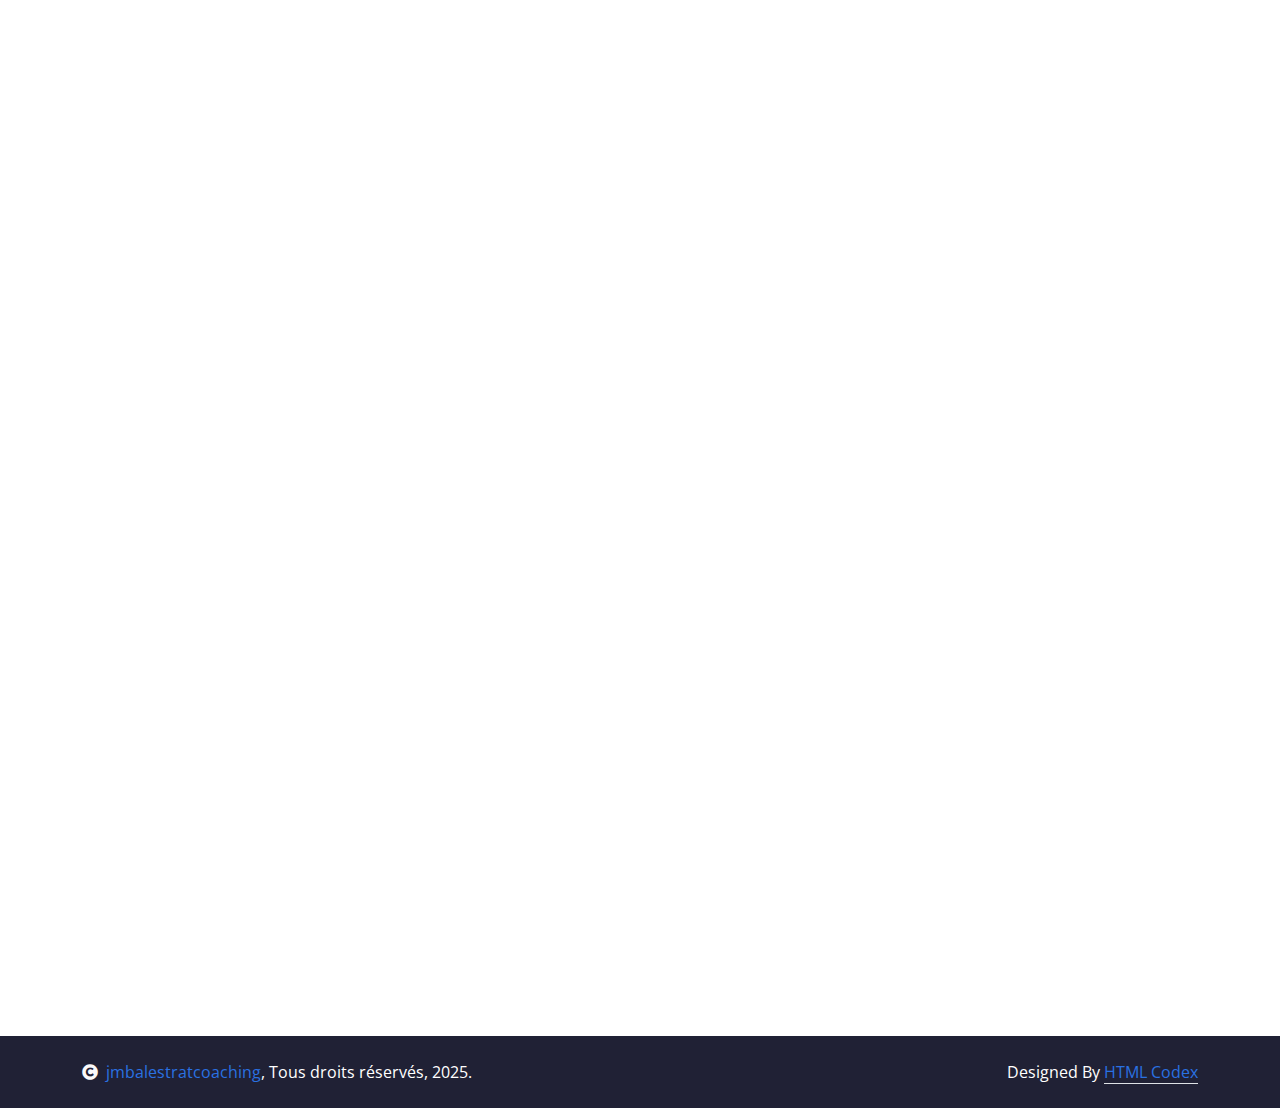
==== commit c8df7622: "Mobile and responsive optimization" ====
--- a/index.html
+++ b/index.html
@@ -40,31 +40,26 @@
         <!-- Navbar & Hero Start -->
         <div class="container-fluid position-relative p-0">
             <nav class="navbar navbar-expand-lg navbar-light bg-white px-4 px-lg-5 py-3 py-lg-0">
-                <img src="img/jmbalestrat.png" alt="Logo" class="" style="height: 60px;">
-                <a href="index.html" class="navbar-brand p-0 mx-3">
-                    <h1 class="text-primary">JM Balestrat</h1>
-                    <h2 class="text-muted" style="font-size: medium;">Coach PNL certifié et hypnothérapeute</h2>
-                </a>
-                <button class="navbar-toggler" type="button" data-bs-toggle="collapse" data-bs-target="#navbarCollapse">
-                    <span class="fa fa-bars"></span>
-                </button>
+                <img src="img/jmbalestrat.png" alt="Logo" class="d-none d-lg-block" style="height: 60px;">
+        
+                <div class="d-flex align-items-center justify-content-around justify-content-lg-between w-100">
+                    <a href="index.html" class="navbar-brand p-0 mx-3">
+                        <h1 class="text-primary mb-0">JM Balestrat</h1>
+                        <h2 class="text-muted" style="font-size: medium;">
+                            Coach PNL certifié <span class="d-block d-lg-inline">et hypnothérapeute</span>
+                        </h2>
+                    </a>
+                    <button class="navbar-toggler" type="button" data-bs-toggle="collapse" data-bs-target="#navbarCollapse">
+                        <span class="fa fa-bars"></span>
+                    </button>
+                </div>
+
                 <div class="collapse navbar-collapse" id="navbarCollapse">
                     <div class="navbar-nav ms-auto py-0">
                         <a href="index.html" class="nav-item nav-link active">Accueil</a>
                         <a href="about.html" class="nav-item nav-link">Biographie</a>
                         <a href="service.html" class="nav-item nav-link">Services</a>
                         <a href="feature.html" class="nav-item nav-link">FAQ</a>
-                        <!-- <div class="nav-item dropdown">
-                            <a href="#" class="nav-link dropdown-toggle" data-bs-toggle="dropdown">Pages</a>
-                            <div class="dropdown-menu m-0">
-                                <a href="appointment.html" class="dropdown-item">Appointment</a>
-                                <a href="feature.html" class="dropdown-item">Features</a>
-                                <a href="blog.html" class="dropdown-item">Our Blog</a>
-                                <a href="team.html" class="dropdown-item">Our Team</a>
-                                <a href="testimonial.html" class="dropdown-item">Testimonial</a>
-                                <a href="404.html" class="dropdown-item">404 Page</a>
-                            </div>
-                        </div> -->
                         <a href="contact.html" class="nav-item nav-link">Contact</a>
                     </div>
                 </div>
@@ -72,22 +67,18 @@
         </div>
         <!-- Navbar & Hero End -->
 
+
         <!-- About Start -->
-        <div class="container-fluid about bg-light pt-5">
-            <div class="container pt-5">
+        <div class="container-fluid about bg-light py-0 pt-lg-5">
+            <div class="container py-0 pt-lg-5">
                 <div class="row g-5 align-items-center my-3">
                     <div class="col-lg-5 wow fadeInLeft" data-wow-delay="0.2s">
-                        <div class="about-img pb-5 ps-5">
+                        <div class="about-img p-0 m-0 pb-lg-5 ps-lg-5">
                             <img src="img/jmbalestrat.png" class="img-fluid rounded w-100" style="object-fit: cover;" alt="Image">
-                            <!-- <div class="about-img-inner">
-                                <img src="img/about-2.jpg" class="img-fluid rounded-circle w-100 h-100" alt="Image">
-                            </div> -->
-                            <!-- <div class="about-experience">Jean-Marie Balestrat</div> -->
                         </div>
                     </div>
                     <div class="col-lg-7 wow fadeInRight" data-wow-delay="0.4s">
                         <div class="section-title text-start mb-5">
-                            <!-- <h4 class="sub-title pe-3 mb-0">About Us</h4> -->
                             <h1 class="display-6 mb-4">«Ce que l’on pense, on le devient. Ce que l’on ressent on l’attire. Ce que l’on imagine, on le crée.» <br>-Bouddha</h1>
                             <p class="mb-4"><b>JEAN-MARIE BALESTRAT</b><br> Hypnose thérapeutique et coaching professionnel <br> Montréal Centre Ville, Montréal Rosemont, Montréal NDG et par Vidéo-conférence</p>
                             <div class="mb-4">
@@ -116,7 +107,7 @@
                         Parce que nous pouvons tous devenir la meilleure version de nous-même, parce que nous pouvons tous nous reconnecter à notre enfant intérieur et réaliser nos rêves, je peux vous accompagner à y arriver comme je l’ai fait pour moi-même.»</i></p>
                 </div>
                 <div class="row g-4 justify-content-center">
-                    <div class="col-4 wow fadeInUp" data-wow-delay="0.1s">
+                    <div class="col-lg-4 wow fadeInUp" data-wow-delay="0.1s">
                         <div class="service-item rounded">
                            <div class="service-img rounded-top">
                                 <img src="img/coachingpnl.png" class="img-fluid rounded-top w-100" alt="">
@@ -125,12 +116,11 @@
                                 <div class="service-content-inner">
                                     <h5 class="mb-4">Coaching PNL</h5>
                                     <p class="mb-4">Dolor, sit amet consectetur adipisicing elit. Soluta inventore cum accusamus, dolor qui ullam</p>
-                                    <!-- <a href="#" class="btn btn-primary rounded-pill text-white py-2 px-4 mb-2">Read More</a> -->
-                                </div>
-                            </div>
-                        </div>
-                    </div>
-                    <div class="col-4 wow fadeInUp" data-wow-delay="0.3s">
+                                </div>
+                            </div>
+                        </div>
+                    </div>
+                    <div class="col-lg-4 wow fadeInUp" data-wow-delay="0.3s">
                         <div class="service-item rounded">
                            <div class="service-img rounded-top">
                                 <img src="img/hypnose.jpg" class="img-fluid rounded-top w-100" alt="">
@@ -139,7 +129,6 @@
                                 <div class="service-content-inner">
                                     <h5 class="mb-4">Hypnose Ericksonienne</h5>
                                     <p class="mb-4">Dolor, sit amet consectetur adipisicing elit. Soluta inventore cum accusamus, dolor qui ullam</p>
-                                    <!-- <a href="#" class="btn btn-primary rounded-pill text-white py-2 px-4 mb-2">Read More</a> -->
                                 </div>
                             </div>
                         </div>
@@ -208,10 +197,10 @@
         <!-- Testimonial End -->
 
         <!-- Footer Start -->
-        <div class="container-fluid footer py-5 wow fadeIn" data-wow-delay="0.2s">
+        <div class="container-fluid footer py-2 py-lg-5 wow fadeIn" data-wow-delay="0.2s">
             <div class="container py-5">
                 <div class="row g-5 justify-content-center text-center">
-                    <div class="col-4">
+                    <div class="col-lg-4">
                         <div class="footer-item d-flex flex-column">
                             <h4 class="mb-4 text-white">Liens rapides</h4>
                             <a href=""><i class="fas fa-angle-right me-2"></i> Biographie</a>
@@ -220,7 +209,7 @@
                             <a href=""><i class="fas fa-angle-right me-2"></i> Contact</a>
                         </div>
                     </div>
-                    <div class="col-4">
+                    <div class="col-lg-4">
                         <div class="footer-item d-flex flex-column">
                             <h4 class="mb-4 text-white">Contact</h4>
                             <a href=""><i class="fa fa-map-marker-alt me-2"></i> Montréal Centre-ville, NDG et Rosemont</a>
--- a/css/style.css
+++ b/css/style.css
@@ -1241,4 +1241,40 @@
 .copyright {
     background: var(--bs-dark) !important;
 }
-/*** copyright end ***/+/*** copyright end ***/
+
+
+/*** RESPONSIVE***/
+
+@media (max-width: 991.98px) {
+    .about .section-title {
+        text-align: center !important;
+    }
+
+    .about .col-lg-7, 
+    .about .col-lg-5 {
+        display: flex;
+        justify-content: center;
+        align-items: center;
+        flex-direction: column;
+    }
+
+    .about .btn {
+        margin: auto;
+        display: inline-block;
+    }
+
+    .about-img {
+        justify-content: center;
+        align-items: center;
+    }
+}
+
+
+@media (max-width: 767.98px) { /* Adjusts for mobile devices */
+    iframe {
+        width: 300px;
+        height: 168px; /* Keeps a 16:9 aspect ratio */
+    }
+}
+
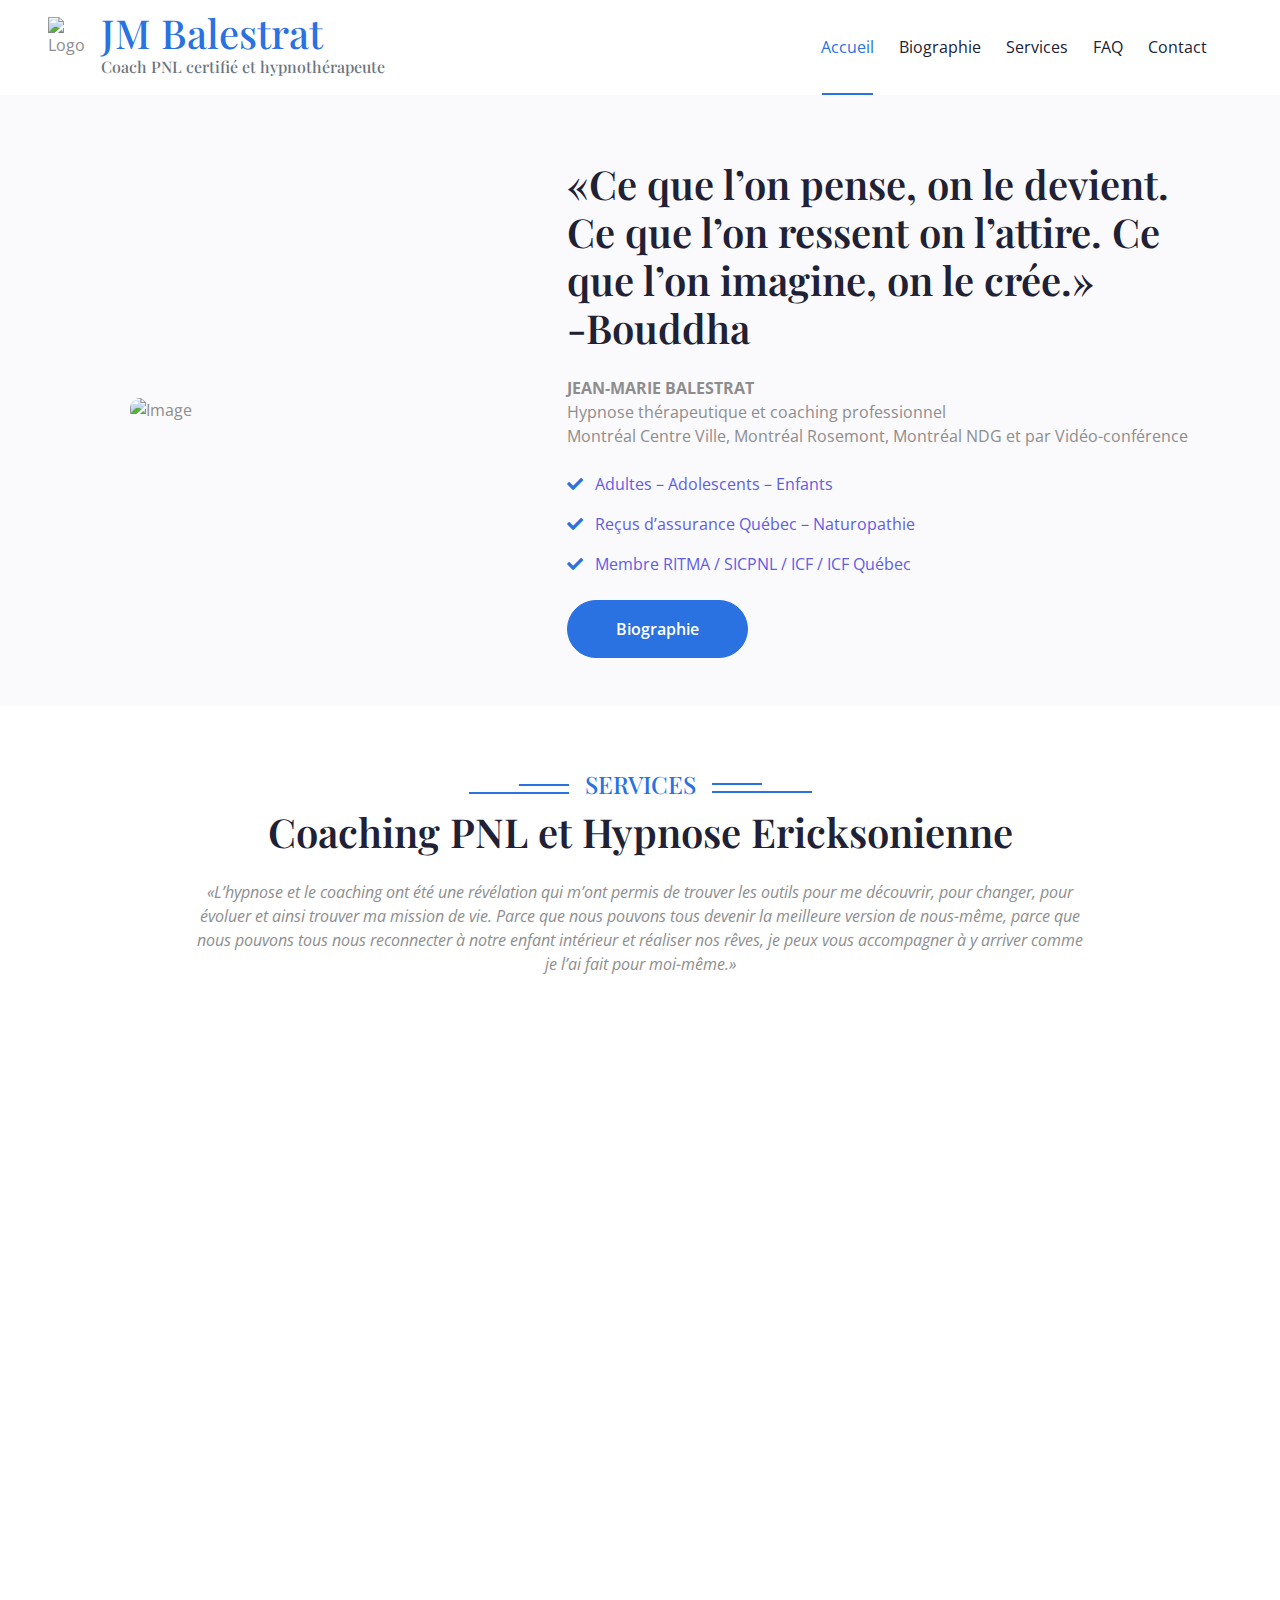
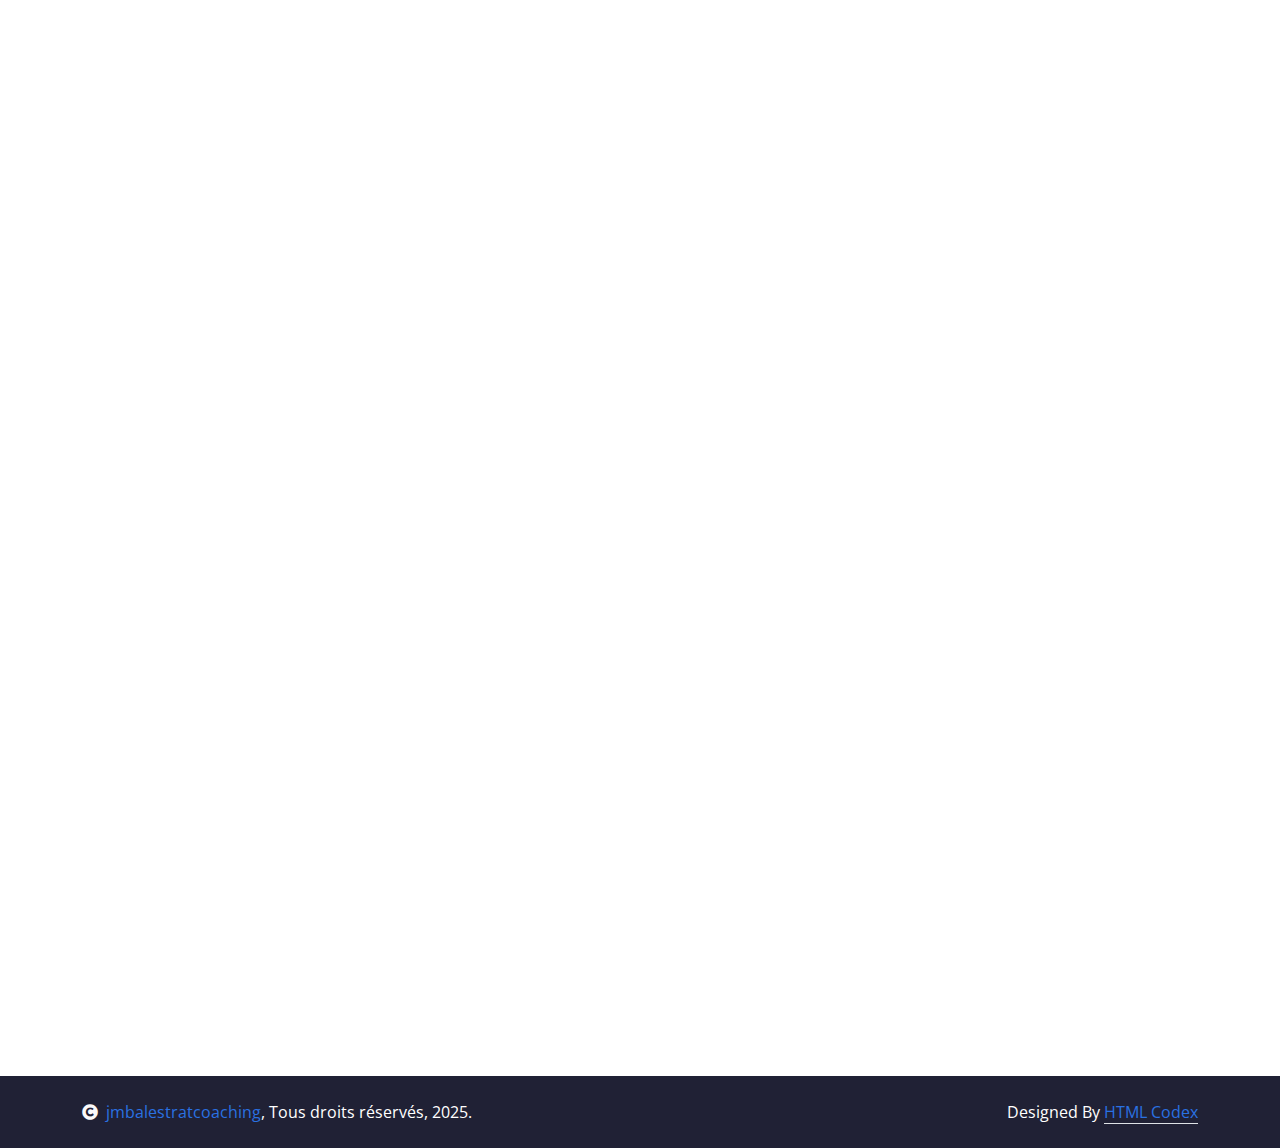
==== commit 453075de: "Modifications mobile optimization" ====
--- a/index.html
+++ b/index.html
@@ -142,14 +142,14 @@
         <!-- Services End -->
 
         <!-- Testimonial Start -->
-        <div class="container-fluid testimonial py-5 wow zoomInDown" data-wow-delay="0.1s">
+        <div class="container-fluid testimonial pt-5 pb-2 py-lg-5 wow zoomInDown" data-wow-delay="0.1s">
             <div class="container pb-5">
-                <div class="section-title">
+                <div class="section-title mb-5">
                     <h1 class="display-5">Ce qu'ils en pensent</h1>
                 </div>
                 <div class="testimonial-carousel owl-carousel">
                     <div class="testimonial-item">
-                        <div class="testimonial-inner p-5">
+                        <div class="testimonial-inner pb-0 pb-lg-5 p-5">
                             <div class="testimonial-inner-img mb-4">
                                 <img src="img/reviews1image.png" class="img-fluid rounded-circle" alt="">
                             </div>
--- a/css/style.css
+++ b/css/style.css
@@ -1273,8 +1273,9 @@
 
 @media (max-width: 767.98px) { /* Adjusts for mobile devices */
     iframe {
-        width: 300px;
-        height: 168px; /* Keeps a 16:9 aspect ratio */
-    }
-}
-
+        width: 100%; /* Makes the video take up the full width of the container */
+        max-width: 300px; /* Limits the size on larger screens */
+        height: auto; /* Maintains aspect ratio */
+    }
+}
+
